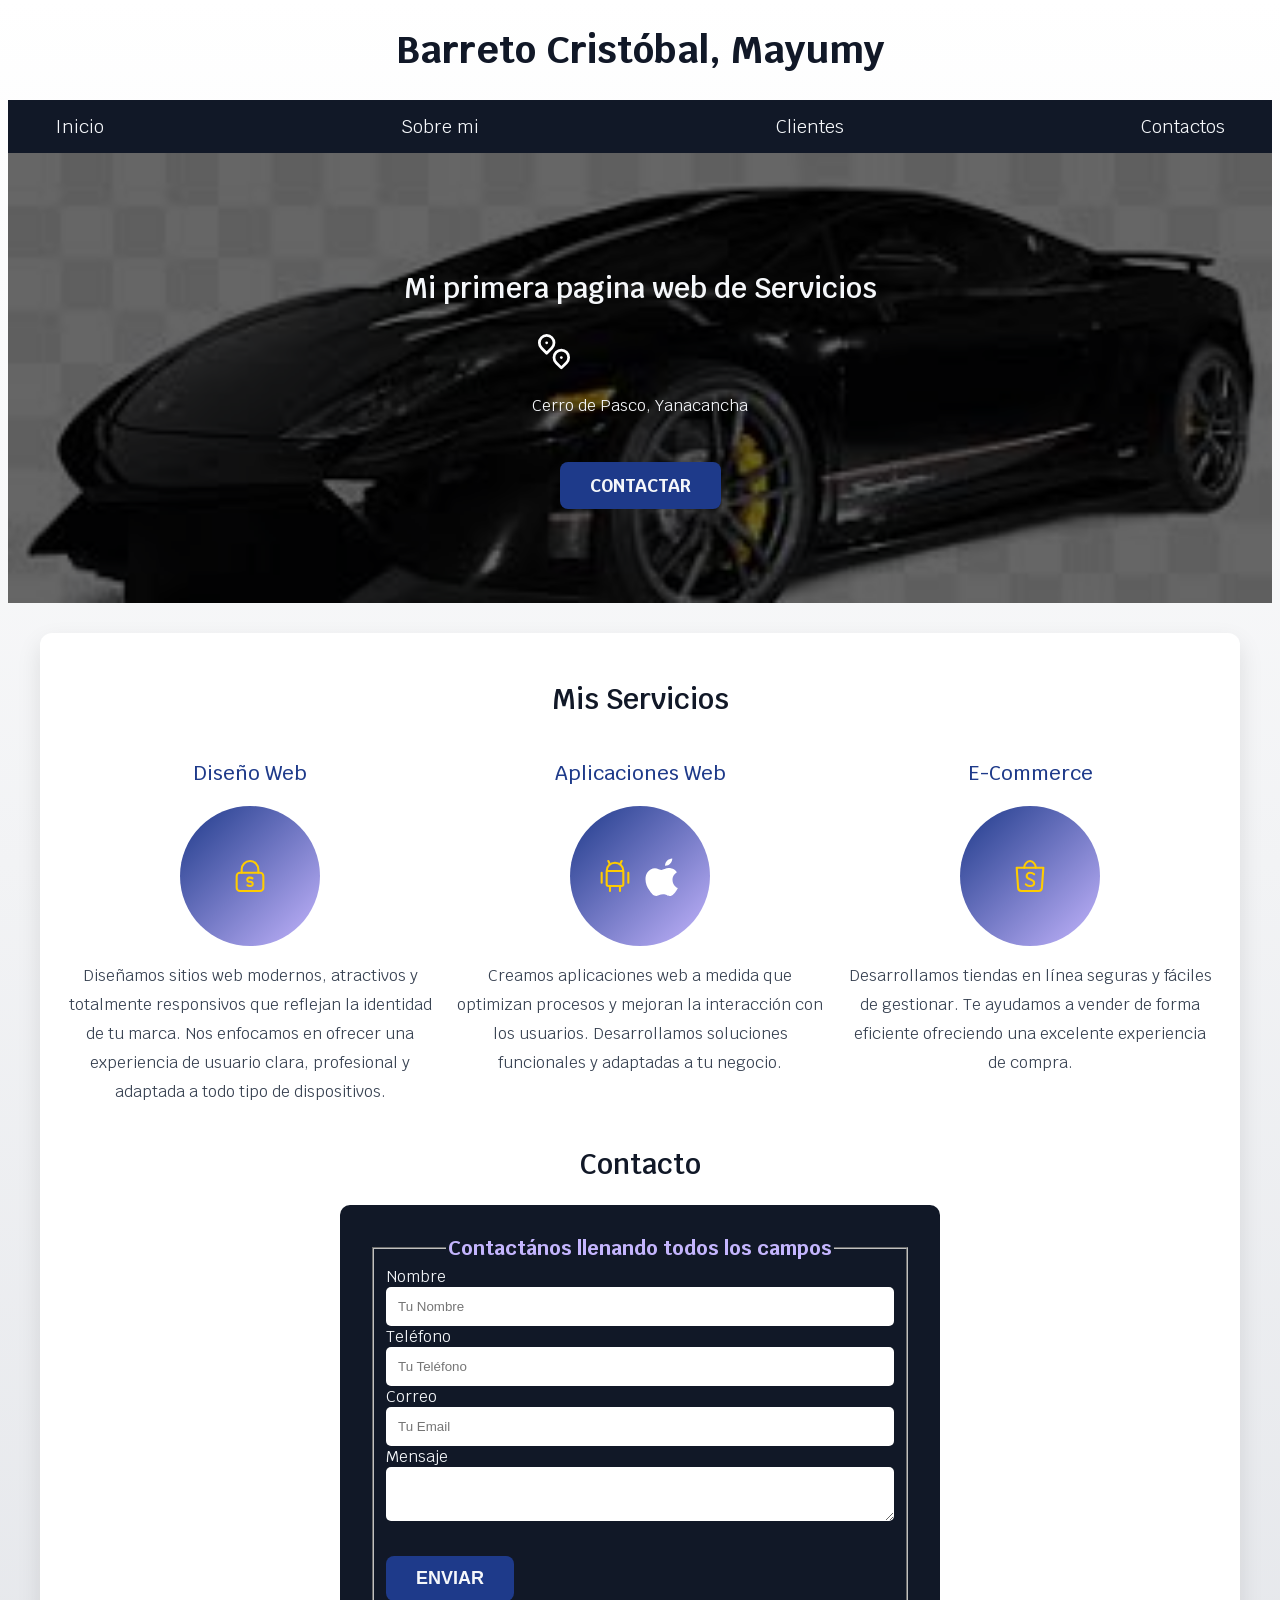
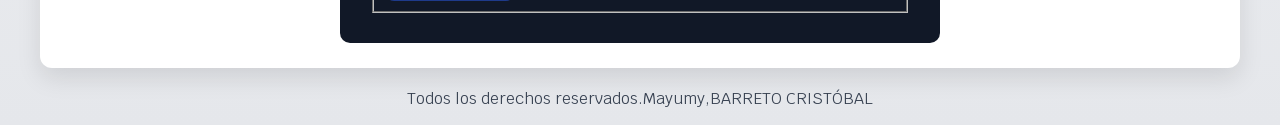
==== index.html @ f7bed1d0 "Ahora sí, primer commit" ====
<!DOCTYPE html>
<html lang="en">
<head>
    <meta charset="UTF-8">
    <meta name="viewport" content="width=device-width, initial-scale=1.0">
    <title>Diseñador Freelancer</title>
    <link rel="preload" href="css/normalize.css" as="style">
    <link rel="stylesheet" href="css/normalize.css">
    <link href="https://fonts.googleapis.com/css2?family=Krub:wght@400;700&display=swap" rel="stylesheet">
    <link rel="preload" href="css/styles.css" as="style">
    <link href="css/styles.css" rel="stylesheet">
   
    
</head>
<body>
    <header>
        <h1 class="titulo">Barreto Cristóbal, Mayumy </h1>
    </header>

    <div class="nav-bg">
        <nav class="navegacion-principal contenedor">
          <a href="index.html">Inicio</a>
          <a href="sobre-mi.html">Sobre mi</a>
          <a href="clientes.html">Clientes</a>
          <a href="contacto.html">Contactos</a>
        </nav>
    </div>
    
    <section class="hero">
        <div class="contenido-hero">
            <h2>Mi primera pagina web de Servicios </h2> 
            <div class="ubicacion">
                <svg xmlns="http://www.w3.org/2000/svg" width="44" height="44" viewBox="0 0 24 24" fill="none" stroke="#ffffff" stroke-width="1.5" stroke-linecap="round" stroke-linejoin="round" class="icon icon-tabler icons-tabler-outline icon-tabler-map-pins"><path stroke="none" d="M0 0h24v24H0z" fill="none"/><path d="M10.828 9.828a4 4 0 1 0 -5.656 0l2.828 2.829l2.828 -2.829" />
                    <path d="M8 7l0 .01" />
                    <path d="M18.828 17.828a4 4 0 1 0 -5.656 0l2.828 2.829l2.828 -2.829" />
                    <path d="M16 15l0 .01" />
                </svg>
                <p>Cerro de Pasco, Yanacancha</p>
            </div>
            <a class="boton" href="#">Contactar</a>
        </div> <!-- .contenido-hero --> 
    </section>
    
    <main class="contenedor sombra">
        <h2>Mis Servicios</h2>

        <div class="servicios">
            <section class="servicio">
                <h3>Diseño Web</h3>
                <div class="iconos">
                   <svg
  xmlns="http://www.w3.org/2000/svg"
  width="88"
  height="88"
  viewBox="0 0 24 24"
  fill="none"
  stroke="#ffcc00"
  stroke-width="1.25"
  stroke-linecap="round"
  stroke-linejoin="round"
>
  <path d="M4 10m0 2a2 2 0 0 1 2 -2h12a2 2 0 0 1 2 2v7a2 2 0 0 1 -2 2h-12a2 2 0 0 1 -2 -2z" />
  <path d="M7 10v-1.862c0 -2.838 2.239 -5.138 5 -5.138s5 2.3 5 5.138v1.862" />
  <path d="M10.485 17.577c.337 .29 .7 .423 1.515 .423h.413c.323 0 .633 -.133 .862 -.368a1.27 1.27 0 0 0 .356 -.886c0 -.332 -.128 -.65 -.356 -.886a1.203 1.203 0 0 0 -.862 -.368h-.826a1.2 1.2 0 0 1 -.861 -.367a1.27 1.27 0 0 1 -.356 -.886c0 -.332 .128 -.651 .356 -.886a1.2 1.2 0 0 1 .861 -.368h.413c.816 0 1.178 .133 1.515 .423" />
</svg>
                </div>
                <p>Diseñamos sitios web modernos, atractivos y totalmente responsivos que reflejan la identidad de tu marca. Nos enfocamos en ofrecer una experiencia de usuario clara, profesional y adaptada a todo tipo de dispositivos.
            </section>
        
            <section class="servicio">
                <h3>Aplicaciones Web</h3>
                <div class="iconos">
                     <svg xmlns="http://www.w3.org/2000/svg"
        width="50"
        height="50"
        viewBox="0 0 24 24"
        fill="none"
        stroke="#ffcc00"
        stroke-width="1.25"
        stroke-linecap="round"
        stroke-linejoin="round">
        <path d="M4 10l0 6" />
        <path d="M20 10l0 6" />
        <path d="M7 9h10v8a1 1 0 0 1 -1 1h-8a1 1 0 0 1 -1 -1v-8a5 5 0 0 1 10 0" />
        <path d="M8 3l1 2" />
        <path d="M16 3l-1 2" />
        <path d="M9 18l0 3" />
        <path d="M15 18l0 3" />
    </svg>

    <!-- Icono Apple -->
    <svg xmlns="http://www.w3.org/2000/svg"
        width="50"
        height="50"
        viewBox="0 0 24 24"
        fill="white">
        <path d="M16.365 1.43c0 1.14-.463 2.23-1.21 3.04-.75.82-1.98 1.45-3.09 1.37-.14-1.12.42-2.28 1.16-3.04.8-.83 2.18-1.43 3.14-1.37zM20.5 17.5c-.56 1.3-.82 1.88-1.53 2.98-.99 1.55-2.39 3.48-4.12 3.5-1.54.02-1.94-1-4.02-.99-2.08.01-2.53 1-4.07.97-1.73-.03-3.06-1.76-4.05-3.3C.4 18.02-.6 13.2 1.28 10.1c1.04-1.7 2.93-2.77 4.65-2.79 1.57-.02 3.05 1.07 4.02 1.07.97 0 2.79-1.32 4.7-1.12.8.03 3.05.32 4.5 2.44-.12.08-2.68 1.56-2.65 4.64.03 3.67 3.2 4.89 3.25 4.92z"/>
    </svg>


                    
                </div>
                <p>Creamos aplicaciones web a medida que optimizan procesos y mejoran la interacción con los usuarios. Desarrollamos soluciones funcionales y adaptadas a tu negocio.
            </section>

            <section class="servicio">
                <h3>E-Commerce</h3>
                <div class="iconos">
                    <svg
  xmlns="http://www.w3.org/2000/svg"
  width="88"
  height="88"
  viewBox="0 0 24 24"
  fill="none"
  stroke="#ffcc00"
  stroke-width="1.25"
  stroke-linecap="round"
  stroke-linejoin="round"
>
  <path d="M4 7l.867 12.143a2 2 0 0 0 2 1.857h10.276a2 2 0 0 0 2 -1.857l.867 -12.143h-16z" />
  <path d="M8.5 7c0 -1.653 1.5 -4 3.5 -4s3.5 2.347 3.5 4" />
  <path d="M9.5 17c.413 .462 1 1 2.5 1s2.5 -.897 2.5 -2s-1 -1.5 -2.5 -2s-2 -1.47 -2 -2c0 -1.104 1 -2 2 -2s1.5 0 2.5 1" />
</svg>
                </div>
                <p>Desarrollamos tiendas en línea seguras y fáciles de gestionar. Te ayudamos a vender de forma eficiente ofreciendo una excelente experiencia de compra.
        </div> <!--.servicios-->
    
        <section>
            <h2>Contacto</h2>

            <form class="formulario">
                <fieldset>
                    <legend>Contactános llenando todos los campos</legend>

                    <div class="contenedor-campos">
                        <div class="campo">
                            <label>Nombre</label>
                            <input class="input-text" type="text" placeholder="Tu Nombre">
                        </div>

                        <div class="campo">
                            <label>Teléfono</label>
                            <input class="input-text" type="tel" placeholder="Tu Teléfono">
                        </div>

                        <div class="campo">
                            <label>Correo</label>
                            <input class="input-text" type="email" placeholder="Tu Email">
                        </div>
                
                        <div class="campo">
                            <label>Mensaje</label>
                            <textarea class="input-text"></textarea>
                        </div>
                    </div> <!-- .contenedor-campos -->

                    <div class="alinear-derecha flex">
                        <input class="boton w-sm-100" type="submit" value="Enviar">
                    </div>
                </fieldset>
            </form>
        </section>

    </main>
    
    <footer class="footer">
        <p>Todos los derechos reservados.Mayumy,BARRETO CRISTÓBAL </p>
    </footer>



</body>
</html>
---- css/styles.css ----
:root {
    --blanco: #f5f7fa;
    --oscuro: #1f2937;
    --primario: #1e3a8a; /* azul elegante */
    --secundario: #111827; /* negro azulado */
    --gris: #374151;
    --grisClaro: #dbeafe;
    --acento: #c4b5fd; /* toque elegante */
}

/* Globales */
html {
    font-size: 62.5%;
    box-sizing: border-box;
    scroll-snap-type: y mandatory;
}

*, *:before, *:after {
    box-sizing: inherit;
}

body {
    font-size: 16px;
    font-family: 'Krub', sans-serif;
    background-image: linear-gradient(to top, #e5e7eb 0%, #ffffff 100%);
    color: var(--oscuro);
}

/* Contenedor */
.contenedor {
    max-width: 120rem;
    margin: 0 auto;
}

/* Botones */
.boton {
    background-color: var(--primario);
    color: var(--blanco);
    padding: 1.2rem 3rem;
    margin-top: 3rem;
    font-size: 1.8rem;
    text-decoration: none;
    text-transform: uppercase;
    font-weight: bold;
    border-radius: .8rem;
    border: none;
    transition: all .3s ease;
}

.boton:hover {
    background-color: var(--acento);
    color: var(--secundario);
    transform: translateY(-2px);
    cursor: pointer;
}

/* Sombra elegante */
.sombra {
    box-shadow: 0px 10px 25px rgba(0,0,0,0.1);
    background-color: #ffffff;
    padding: 2.5rem;
    border-radius: 1.2rem;
}

/* Tipografía */
h1 { font-size: 3.8rem; font-weight: 700; }
h2 { font-size: 2.8rem; font-weight: 600; }
h3 { font-size: 2rem; font-weight: 500; }

h1, h2, h3 {
    text-align: center;
    color: var(--secundario);
}

/* Navegación */
.nav-bg {
    background-color: var(--secundario);
}

.navegacion-principal {
    display: flex;
    flex-direction: column;
}

@media (min-width: 768px) {
    .navegacion-principal {
        flex-direction: row;
        justify-content: space-between;
    }
}

.navegacion-principal a {
    color: var(--blanco);
    text-decoration: none;
    font-size: 1.8rem;
    padding: 1.5rem;
    transition: all .3s ease;
}

.navegacion-principal a:hover {
    background-color: var(--primario);
    border-radius: .5rem;
}

/* Hero */
.hero {
    background-image: url(../img/hero.jpg);
    background-size: cover;
    height: 450px;
    position: relative;
    margin-bottom: 3rem;
}


.contenido-hero {
    position: absolute;
    width: 100%;
    background: rgba(0,0,0,0.6);
    height: 100%;
    display: flex;
    flex-direction: column;
    align-items: center;
    justify-content: center;
}

.contenido-hero h2,
.contenido-hero p {
    color: var(--blanco);
}

/* Servicios */
@media (min-width: 768px) {
    .servicios {
        display: grid;
        grid-template-columns: repeat(3, 1fr);
        gap: 2rem;
    }
}

.servicio {
    text-align: center;
}

.servicio h3 {
    color: var(--primario);
}

.servicio p {
    line-height: 1.8;
    color: var(--gris);
}

.servicio {
    display: flex;
    flex-direction: column;
    align-items: center;
    text-align: center;
}

.servicio .iconos {
    height: 14rem;
    width: 14rem;
    background: linear-gradient(135deg, var(--primario), var(--acento));
    border-radius: 50%;

    display: flex;
    justify-content: center;
    align-items: center;
    gap: 1rem;
}

.servicio .iconos svg {
    width: 40px;
    height: 40px;
    display: block;
}

/* Formulario */
.formulario {
    background-color: var(--secundario);
    width: min(60rem, 100%);
    margin: 0 auto;
    padding: 3rem;
    border-radius: 1rem;
}

.formulario legend {
    text-align: center;
    font-size: 2rem;
    font-weight: bold;
    color: var(--acento);
}

.campo label {
    color: var(--blanco);
}

.input-text {
    width: 100%;
    padding: 1.2rem;
    border-radius: .5rem;
    border: none;
}

/* Footer */
.footer {
    text-align: center;
    color: var(--gris);
    margin-top: 2rem;
}
---- css/styles.css ----
:root {
    --blanco: #f5f7fa;
    --oscuro: #1f2937;
    --primario: #1e3a8a; /* azul elegante */
    --secundario: #111827; /* negro azulado */
    --gris: #374151;
    --grisClaro: #dbeafe;
    --acento: #c4b5fd; /* toque elegante */
}

/* Globales */
html {
    font-size: 62.5%;
    box-sizing: border-box;
    scroll-snap-type: y mandatory;
}

*, *:before, *:after {
    box-sizing: inherit;
}

body {
    font-size: 16px;
    font-family: 'Krub', sans-serif;
    background-image: linear-gradient(to top, #e5e7eb 0%, #ffffff 100%);
    color: var(--oscuro);
}

/* Contenedor */
.contenedor {
    max-width: 120rem;
    margin: 0 auto;
}

/* Botones */
.boton {
    background-color: var(--primario);
    color: var(--blanco);
    padding: 1.2rem 3rem;
    margin-top: 3rem;
    font-size: 1.8rem;
    text-decoration: none;
    text-transform: uppercase;
    font-weight: bold;
    border-radius: .8rem;
    border: none;
    transition: all .3s ease;
}

.boton:hover {
    background-color: var(--acento);
    color: var(--secundario);
    transform: translateY(-2px);
    cursor: pointer;
}

/* Sombra elegante */
.sombra {
    box-shadow: 0px 10px 25px rgba(0,0,0,0.1);
    background-color: #ffffff;
    padding: 2.5rem;
    border-radius: 1.2rem;
}

/* Tipografía */
h1 { font-size: 3.8rem; font-weight: 700; }
h2 { font-size: 2.8rem; font-weight: 600; }
h3 { font-size: 2rem; font-weight: 500; }

h1, h2, h3 {
    text-align: center;
    color: var(--secundario);
}

/* Navegación */
.nav-bg {
    background-color: var(--secundario);
}

.navegacion-principal {
    display: flex;
    flex-direction: column;
}

@media (min-width: 768px) {
    .navegacion-principal {
        flex-direction: row;
        justify-content: space-between;
    }
}

.navegacion-principal a {
    color: var(--blanco);
    text-decoration: none;
    font-size: 1.8rem;
    padding: 1.5rem;
    transition: all .3s ease;
}

.navegacion-principal a:hover {
    background-color: var(--primario);
    border-radius: .5rem;
}

/* Hero */
.hero {
    background-image: url(../img/hero.jpg);
    background-size: cover;
    height: 450px;
    position: relative;
    margin-bottom: 3rem;
}


.contenido-hero {
    position: absolute;
    width: 100%;
    background: rgba(0,0,0,0.6);
    height: 100%;
    display: flex;
    flex-direction: column;
    align-items: center;
    justify-content: center;
}

.contenido-hero h2,
.contenido-hero p {
    color: var(--blanco);
}

/* Servicios */
@media (min-width: 768px) {
    .servicios {
        display: grid;
        grid-template-columns: repeat(3, 1fr);
        gap: 2rem;
    }
}

.servicio {
    text-align: center;
}

.servicio h3 {
    color: var(--primario);
}

.servicio p {
    line-height: 1.8;
    color: var(--gris);
}

.servicio {
    display: flex;
    flex-direction: column;
    align-items: center;
    text-align: center;
}

.servicio .iconos {
    height: 14rem;
    width: 14rem;
    background: linear-gradient(135deg, var(--primario), var(--acento));
    border-radius: 50%;

    display: flex;
    justify-content: center;
    align-items: center;
    gap: 1rem;
}

.servicio .iconos svg {
    width: 40px;
    height: 40px;
    display: block;
}

/* Formulario */
.formulario {
    background-color: var(--secundario);
    width: min(60rem, 100%);
    margin: 0 auto;
    padding: 3rem;
    border-radius: 1rem;
}

.formulario legend {
    text-align: center;
    font-size: 2rem;
    font-weight: bold;
    color: var(--acento);
}

.campo label {
    color: var(--blanco);
}

.input-text {
    width: 100%;
    padding: 1.2rem;
    border-radius: .5rem;
    border: none;
}

/* Footer */
.footer {
    text-align: center;
    color: var(--gris);
    margin-top: 2rem;
}
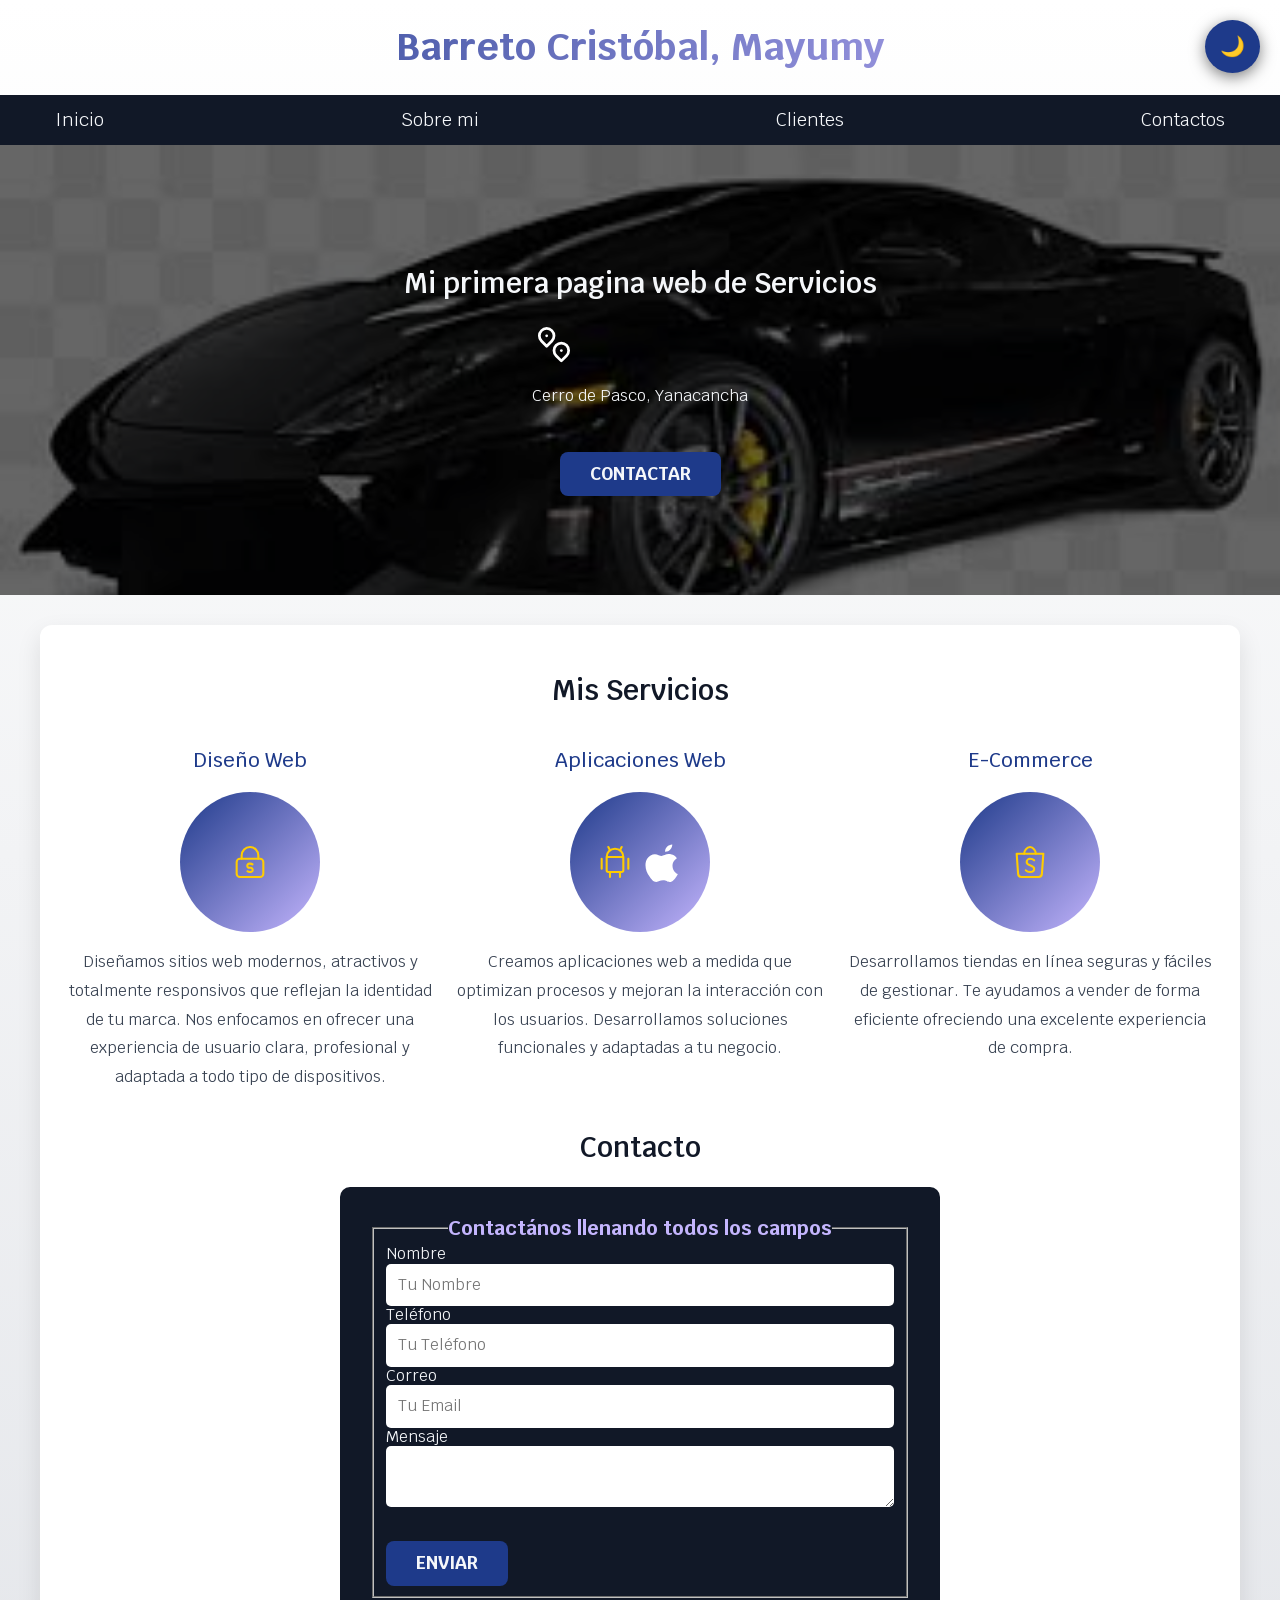
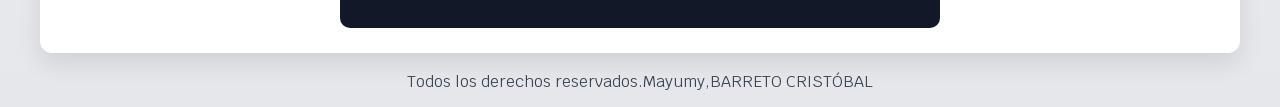
==== commit bbf6581d: "incremente las animaciones en java" ====
--- a/index.html
+++ b/index.html
@@ -12,6 +12,7 @@
    
     
 </head>
+
 <body>
     <header>
         <h1 class="titulo">Barreto Cristóbal, Mayumy </h1>
@@ -39,6 +40,7 @@
             </div>
             <a class="boton" href="#">Contactar</a>
         </div> <!-- .contenido-hero --> 
+       
     </section>
     
     <main class="contenedor sombra">
@@ -167,7 +169,8 @@
         <p>Todos los derechos reservados.Mayumy,BARRETO CRISTÓBAL </p>
     </footer>
 
-
+<button id="btntop"> ir arriba</button>    
+<script src="js/script.js"></script>
 
 </body>
 </html>
--- a/css/styles.css
+++ b/css/styles.css
@@ -209,3 +209,96 @@
     margin-top: 2rem;
 }
 
+/* --- ANIMACIÓN DE COLORES (NOMBRE) --- */
+.titulo {
+    background: linear-gradient(90deg, #1e3a8a, #c4b5fd, #1e3a8a);
+    background-size: 200%;
+    -webkit-background-clip: text;
+    background-clip: text;
+    color: transparent;
+    animation: colores 3s linear infinite;
+}
+@keyframes colores { to { background-position: 200%; } }
+
+/* --- MODO NOCHE TOTAL (Respetado) --- */
+body.dark, body.dark main, body.dark .sombra, body.dark footer { 
+    background-color: #0f172a !important; 
+    color: #f8fafc !important; 
+    background-image: none !important; 
+}
+body.dark h1, body.dark h2, body.dark h3 { 
+    color: #c4b5fd !important; 
+}
+
+/* --- BOTONES FLOTANTES CON ANIMACIÓN --- */
+.fijo { 
+    position: fixed !important; /* Mantiene el botón flotando en pantalla */
+    z-index: 9999; 
+    cursor: pointer; 
+    border: none; 
+    border-radius: 50%; 
+    padding: 15px; 
+    font-size: 20px;
+    background: #1e3a8a;
+    color: white;
+    box-shadow: 0px 4px 15px rgba(0,0,0,0.5);
+    transition: transform 0.3s ease, background 0.3s;
+}
+
+/* Animación al pasar el mouse */
+.fijo:hover { 
+    transform: scale(1.2) rotate(10deg); 
+    background: #c4b5fd;
+}
+
+/* Posiciones exactas */
+#btntop { bottom: 20px; right: 20px; display: none; }
+#btnTheme { top: 20px; right: 20px; }
+
+/* --- BOTÓN VOLVER ARRIBA ANIMADO --- */
+#btntop {
+    display: none;
+    position: fixed;
+    bottom: 60px;
+    right: 30px;
+    z-index: 1000;
+    width: 100px;
+    height: 100px;
+    border-radius: 50%; /* Figura CIRCULAR */
+    border: none;
+    cursor: pointer;
+    background: linear-gradient(135deg, #1e388a, #c4b5fd); /* COLORES */
+    color: white;
+    font-size: 1.2rem;
+    box-shadow: 0 5px 15px rgba(0,0,0,0.3);
+    transition: all 0.3s ease-in-out;
+    /* Animación de "latido" constante */
+    animation: pulsoBoton 2s infinite;
+}
+
+@keyframes pulsoBoton {
+    0% { transform: scale(1); box-shadow: 0 0 0 0 rgba(30, 58, 138, 0.7); }
+    70% { transform: scale(1.05); box-shadow: 0 0 0 10px rgba(30, 58, 138, 0); }
+    100% { transform: scale(1); box-shadow: 0 0 0 0 rgba(30, 58, 138, 0); }
+}
+
+#btntop:hover {
+    transform: translateY(-5px) scale(1.1); /* Se eleva al pasar el mouse */
+    filter: brightness(1.2);
+}
+
+/* --- MODO NOCHE TOTAL Y ANIMACIONES DE TÍTULOS --- */
+body.dark {
+    background-color: #111827 !important;
+    color: white !important;
+}
+
+body.dark .titulo {
+    animation: pulsoColores 4s infinite; /* ANIMACIÓN DE TÍTULO */
+}
+
+@keyframes pulsoColores {
+    0%, 100% { color: #c4b5fd; text-shadow: 0 0 5px #c4b5fd; }
+    50% { color: #f8fafc; text-shadow: 0 0 10px #f8fafc; }
+}
+
--- a/css/styles.css
+++ b/css/styles.css
@@ -209,3 +209,96 @@
     margin-top: 2rem;
 }
 
+/* --- ANIMACIÓN DE COLORES (NOMBRE) --- */
+.titulo {
+    background: linear-gradient(90deg, #1e3a8a, #c4b5fd, #1e3a8a);
+    background-size: 200%;
+    -webkit-background-clip: text;
+    background-clip: text;
+    color: transparent;
+    animation: colores 3s linear infinite;
+}
+@keyframes colores { to { background-position: 200%; } }
+
+/* --- MODO NOCHE TOTAL (Respetado) --- */
+body.dark, body.dark main, body.dark .sombra, body.dark footer { 
+    background-color: #0f172a !important; 
+    color: #f8fafc !important; 
+    background-image: none !important; 
+}
+body.dark h1, body.dark h2, body.dark h3 { 
+    color: #c4b5fd !important; 
+}
+
+/* --- BOTONES FLOTANTES CON ANIMACIÓN --- */
+.fijo { 
+    position: fixed !important; /* Mantiene el botón flotando en pantalla */
+    z-index: 9999; 
+    cursor: pointer; 
+    border: none; 
+    border-radius: 50%; 
+    padding: 15px; 
+    font-size: 20px;
+    background: #1e3a8a;
+    color: white;
+    box-shadow: 0px 4px 15px rgba(0,0,0,0.5);
+    transition: transform 0.3s ease, background 0.3s;
+}
+
+/* Animación al pasar el mouse */
+.fijo:hover { 
+    transform: scale(1.2) rotate(10deg); 
+    background: #c4b5fd;
+}
+
+/* Posiciones exactas */
+#btntop { bottom: 20px; right: 20px; display: none; }
+#btnTheme { top: 20px; right: 20px; }
+
+/* --- BOTÓN VOLVER ARRIBA ANIMADO --- */
+#btntop {
+    display: none;
+    position: fixed;
+    bottom: 60px;
+    right: 30px;
+    z-index: 1000;
+    width: 100px;
+    height: 100px;
+    border-radius: 50%; /* Figura CIRCULAR */
+    border: none;
+    cursor: pointer;
+    background: linear-gradient(135deg, #1e388a, #c4b5fd); /* COLORES */
+    color: white;
+    font-size: 1.2rem;
+    box-shadow: 0 5px 15px rgba(0,0,0,0.3);
+    transition: all 0.3s ease-in-out;
+    /* Animación de "latido" constante */
+    animation: pulsoBoton 2s infinite;
+}
+
+@keyframes pulsoBoton {
+    0% { transform: scale(1); box-shadow: 0 0 0 0 rgba(30, 58, 138, 0.7); }
+    70% { transform: scale(1.05); box-shadow: 0 0 0 10px rgba(30, 58, 138, 0); }
+    100% { transform: scale(1); box-shadow: 0 0 0 0 rgba(30, 58, 138, 0); }
+}
+
+#btntop:hover {
+    transform: translateY(-5px) scale(1.1); /* Se eleva al pasar el mouse */
+    filter: brightness(1.2);
+}
+
+/* --- MODO NOCHE TOTAL Y ANIMACIONES DE TÍTULOS --- */
+body.dark {
+    background-color: #111827 !important;
+    color: white !important;
+}
+
+body.dark .titulo {
+    animation: pulsoColores 4s infinite; /* ANIMACIÓN DE TÍTULO */
+}
+
+@keyframes pulsoColores {
+    0%, 100% { color: #c4b5fd; text-shadow: 0 0 5px #c4b5fd; }
+    50% { color: #f8fafc; text-shadow: 0 0 10px #f8fafc; }
+}
+
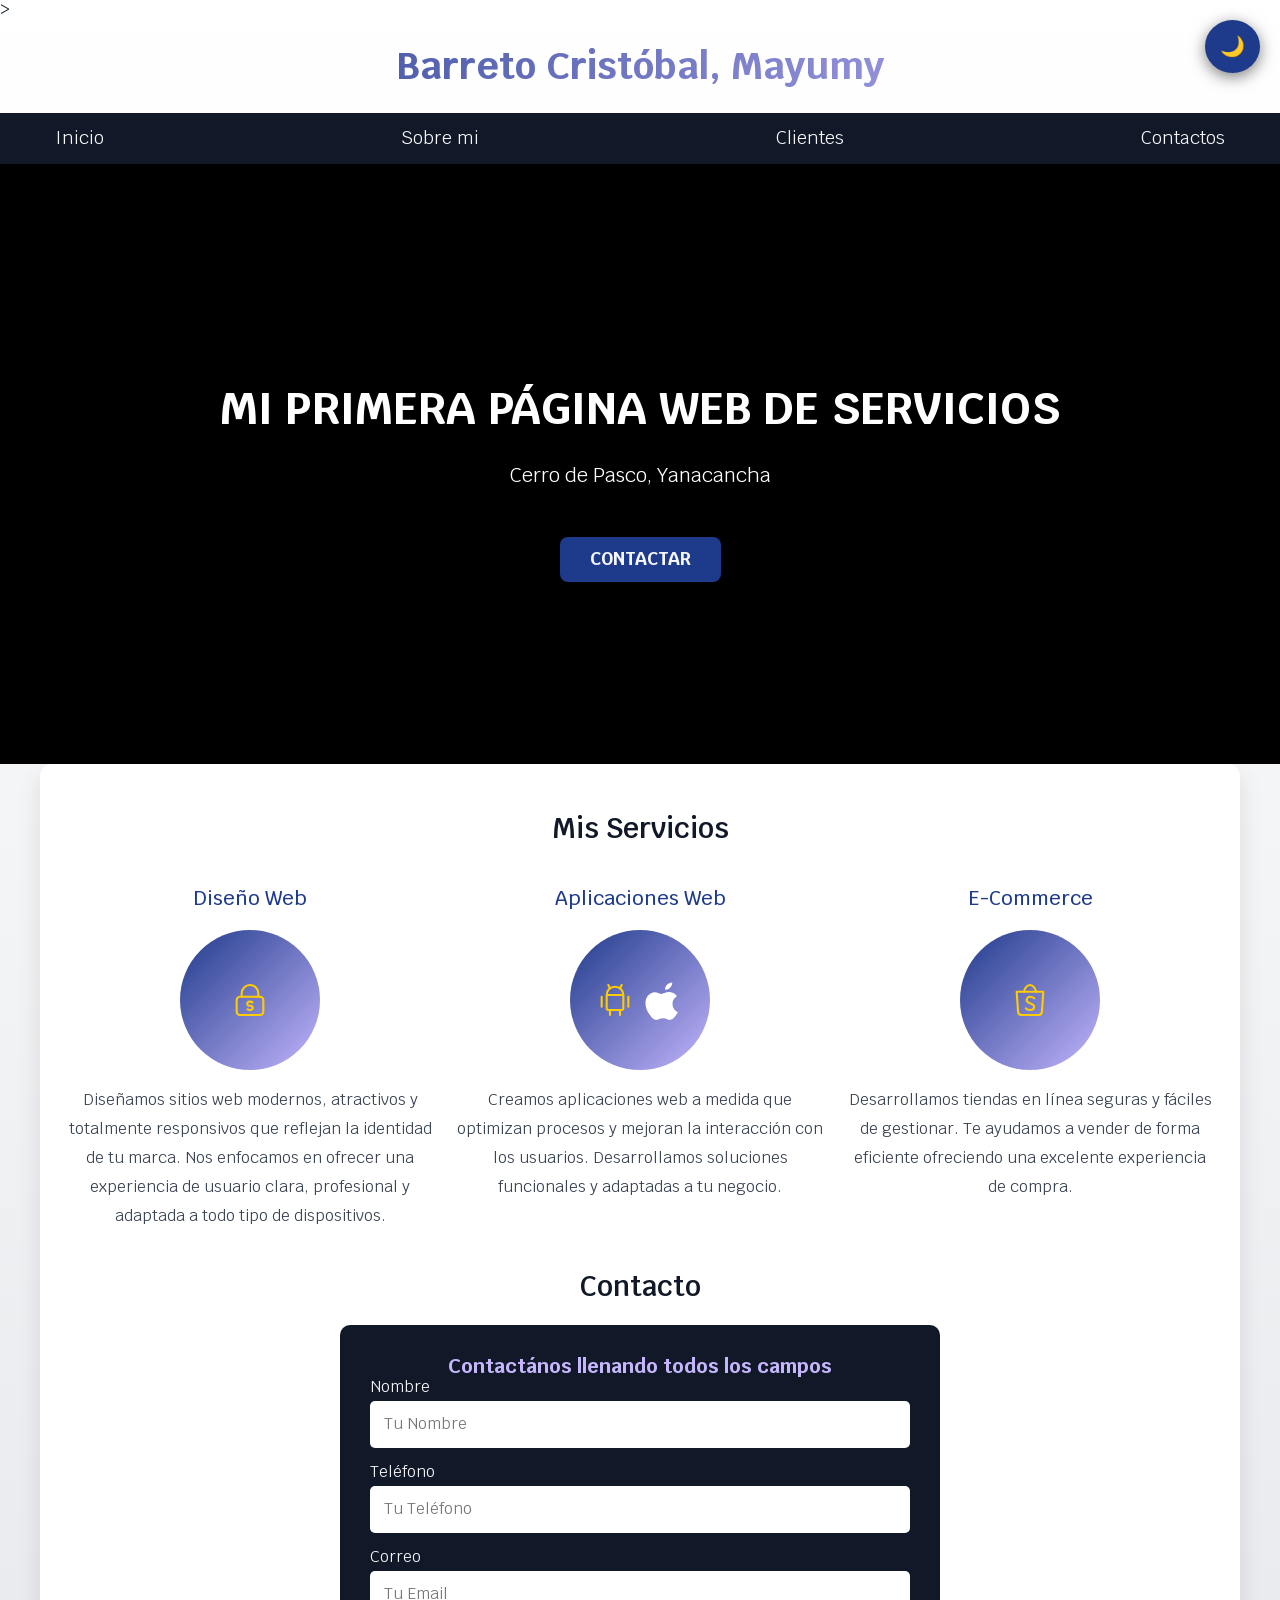
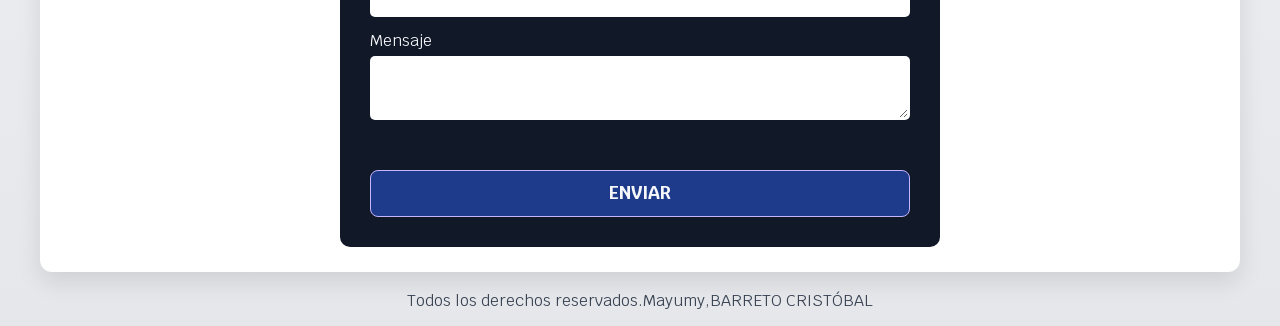
==== commit 435afa5b: "se agrego php" ====
--- a/index.html
+++ b/index.html
@@ -3,15 +3,14 @@
 <head>
     <meta charset="UTF-8">
     <meta name="viewport" content="width=device-width, initial-scale=1.0">
-    <title>Diseñador Freelancer</title>
-    <link rel="preload" href="css/normalize.css" as="style">
+    <title>Barreto Cristóbal, Mayumy | Web Services</title>
+    
+    <link href="https://fonts.googleapis.com/css2?family=Krub:wght@400;700&display=swap" rel="stylesheet">
+    
     <link rel="stylesheet" href="css/normalize.css">
-    <link href="https://fonts.googleapis.com/css2?family=Krub:wght@400;700&display=swap" rel="stylesheet">
-    <link rel="preload" href="css/styles.css" as="style">
-    <link href="css/styles.css" rel="stylesheet">
-   
     
-</head>
+    <link rel="stylesheet" href="css/styles.css?v=2.0">
+</head>>
 
 <body>
     <header>
@@ -28,20 +27,18 @@
     </div>
     
     <section class="hero">
-        <div class="contenido-hero">
-            <h2>Mi primera pagina web de Servicios </h2> 
-            <div class="ubicacion">
-                <svg xmlns="http://www.w3.org/2000/svg" width="44" height="44" viewBox="0 0 24 24" fill="none" stroke="#ffffff" stroke-width="1.5" stroke-linecap="round" stroke-linejoin="round" class="icon icon-tabler icons-tabler-outline icon-tabler-map-pins"><path stroke="none" d="M0 0h24v24H0z" fill="none"/><path d="M10.828 9.828a4 4 0 1 0 -5.656 0l2.828 2.829l2.828 -2.829" />
-                    <path d="M8 7l0 .01" />
-                    <path d="M18.828 17.828a4 4 0 1 0 -5.656 0l2.828 2.829l2.828 -2.829" />
-                    <path d="M16 15l0 .01" />
-                </svg>
-                <p>Cerro de Pasco, Yanacancha</p>
-            </div>
-            <a class="boton" href="#">Contactar</a>
-        </div> <!-- .contenido-hero --> 
-       
-    </section>
+    <video autoplay muted loop playsinline class="video-bg">
+        <source src="img/video-carro.mp4" type="video/mp4">
+    </video>
+
+    <div class="contenido-hero">
+        <h2>Mi primera página web de Servicios</h2> 
+        <div class="ubicacion">
+            <p>Cerro de Pasco, Yanacancha</p>
+        </div>
+        <a class="boton" href="#contacto-home">Contactar</a>
+    </div> 
+</section>
     
     <main class="contenedor sombra">
         <h2>Mis Servicios</h2>
@@ -128,40 +125,39 @@
         </div> <!--.servicios-->
     
         <section>
-            <h2>Contacto</h2>
+    <h2>Contacto</h2>
 
-            <form class="formulario">
-                <fieldset>
-                    <legend>Contactános llenando todos los campos</legend>
+    <form id="contacto-home" class="formulario" method="POST" action="guardar_index.php">
+        <fieldset>
+            <legend>Contactános llenando todos los campos</legend>
+            <input type="hidden" name="origen" value="Inicio">
 
-                    <div class="contenedor-campos">
-                        <div class="campo">
-                            <label>Nombre</label>
-                            <input class="input-text" type="text" placeholder="Tu Nombre">
-                        </div>
+            <div class="contenedor-campos">
+                <div class="campo">
+                    <label for="nombre">Nombre</label>
+                    <input class="input-text" type="text" id="nombre" name="nombre" placeholder="Tu Nombre" required>
+                </div>
 
-                        <div class="campo">
-                            <label>Teléfono</label>
-                            <input class="input-text" type="tel" placeholder="Tu Teléfono">
-                        </div>
+                <div class="campo">
+                    <label for="telefono">Teléfono</label>
+                    <input class="input-text" type="tel" id="telefono" name="telefono" placeholder="Tu Teléfono" required>
+                </div>
 
-                        <div class="campo">
-                            <label>Correo</label>
-                            <input class="input-text" type="email" placeholder="Tu Email">
-                        </div>
-                
-                        <div class="campo">
-                            <label>Mensaje</label>
-                            <textarea class="input-text"></textarea>
-                        </div>
-                    </div> <!-- .contenedor-campos -->
+                <div class="campo">
+                    <label for="correo">Correo</label>
+                    <input class="input-text" type="email" id="correo" name="correo" placeholder="Tu Email" required>
+                </div>
 
-                    <div class="alinear-derecha flex">
-                        <input class="boton w-sm-100" type="submit" value="Enviar">
-                    </div>
-                </fieldset>
-            </form>
-        </section>
+                <div class="campo">
+                    <label for="mensaje">Mensaje</label>
+                    <textarea class="input-text" id="mensaje" name="mensaje" required></textarea>
+                </div>
+            </div> <div class="alinear-derecha flex">
+                <input class="boton w-sm-100" type="submit" value="ENVIAR">
+            </div>
+        </fieldset>
+    </form>
+</section>
 
     </main>
     
--- a/css/styles.css
+++ b/css/styles.css
@@ -12,7 +12,7 @@
 html {
     font-size: 62.5%;
     box-sizing: border-box;
-    scroll-snap-type: y mandatory;
+    scroll-behavior: smooth; /* <--- AGREGA ESTA LÍNEA */
 }
 
 *, *:before, *:after {
@@ -102,32 +102,60 @@
     border-radius: .5rem;
 }
 
-/* Hero */
 .hero {
-    background-image: url(../img/hero.jpg);
-    background-size: cover;
-    height: 450px;
     position: relative;
-    margin-bottom: 3rem;
-}
-
-
+    height: 600px; /* Altura fija para que no se vea vacío */
+    width: 100%;
+    overflow: hidden;
+    background-color: #000; /* Fondo negro por si el video falla */
+}
+
+.video-bg {
+    position: absolute;
+    top: 50%;
+    left: 50%;
+    min-width: 100%;
+    min-height: 100%;
+    width: auto;
+    height: auto;
+    transform: translate(-50%, -50%);
+    object-fit: cover;
+    z-index: 0;
+}
+
+/* Esto controla todo el texto que está sobre el video */
+.contenido-hero h2 {
+    color: #ffffff !important; /* Blanco puro */
+    font-size: 4.5rem;         /* Tamaño grande */
+    font-weight: 700;          /* Letra gruesa */
+    text-align: center;
+    text-transform: uppercase;
+    /* Sombras para que se lea aunque el video sea claro u oscuro */
+    text-shadow: 2px 4px 10px rgba(0, 0, 0, 0.9); 
+    margin-bottom: 1rem;
+}
+
+.contenido-hero p {
+    color: #ffffff !important; /* Blanco para la ubicación */
+    font-size: 2rem;
+    font-weight: 400;
+    text-shadow: 1px 2px 5px rgba(0, 0, 0, 0.8);
+}
+
+/* Ajuste de la capa oscura para que no sea tan negra y se vea el carro */
 .contenido-hero {
     position: absolute;
+    top: 0;
+    left: 0;
     width: 100%;
-    background: rgba(0,0,0,0.6);
     height: 100%;
+    background-color: rgba(0, 0, 0, 0.3); /* Un poco más transparente para ver el auto */
     display: flex;
     flex-direction: column;
     align-items: center;
     justify-content: center;
-}
-
-.contenido-hero h2,
-.contenido-hero p {
-    color: var(--blanco);
-}
-
+    z-index: 2;
+}
 /* Servicios */
 @media (min-width: 768px) {
     .servicios {
@@ -182,6 +210,7 @@
     margin: 0 auto;
     padding: 3rem;
     border-radius: 1rem;
+    height: auto; /* Permite que el cuadro crezca si el mensaje es largo */
 }
 
 .formulario legend {
@@ -193,15 +222,33 @@
 
 .campo label {
     color: var(--blanco);
-}
-
+    display: block;
+    margin-bottom: 0.5rem;
+}
 .input-text {
     width: 100%;
     padding: 1.2rem;
     border-radius: .5rem;
-    border: none;
-}
-
+    border: 2px solid transparent; 
+    transition: all 0.3s ease; 
+    font-family: inherit;
+    margin-bottom: 1.5rem; /* Espacio entre cuadros */
+}
+
+/* EFECTO PRO AL ESCRIBIR */
+.input-text:focus {
+    outline: none;
+    border: 2px solid var(--acento) !important; 
+    background-color: #ffffff;
+    color: #000000; 
+    box-shadow: 0 0 15px rgba(196, 181, 253, 0.5); 
+}
+.formulario .boton {
+    display: block;
+    width: 100%; /* Botón ancho en móviles */
+    background-color: var(--primario);
+    border: 1px solid var(--acento);
+}
 /* Footer */
 .footer {
     text-align: center;
@@ -301,4 +348,40 @@
     0%, 100% { color: #c4b5fd; text-shadow: 0 0 5px #c4b5fd; }
     50% { color: #f8fafc; text-shadow: 0 0 10px #f8fafc; }
 }
-
+/* Cuando el usuario hace clic para escribir */
+.input-text:focus {
+    outline: none;
+    border: 2px solid var(--acento) !important; /* Usa el color lila que ya tienes */
+    background-color: #ffffff;
+    color: #000000; /* Texto negro para que se lea perfecto */
+    box-shadow: 0 0 15px rgba(196, 181, 253, 0.5); /* Resplandor lila */
+}
+
+/* Mejora visual de los campos */
+.input-text {
+    transition: all 0.3s ease; /* Para que el cambio de color sea suave */
+}
+fieldset {
+    border: none; /* Quita la línea blanca doble */
+    padding: 0;
+    margin: 0;
+}
+/* Estilos para el Modo Oscuro */
+body.dark { background-color: #1a1a1a; }
+body.dark h2 { color: #ffffff; }
+body.dark h3, 
+body.dark .servicio h3 {
+    color: #ffffff !important; /* Blanco puro para máxima visibilidad */
+    text-shadow: 0 0 10px rgba(196, 181, 253, 0.6); /* Resplandor lila suave */
+}
+
+body.dark .servicio p, 
+body.dark .ubicacion p {
+    color: #dbeafe !important; /* Un azul muy clarito para los párrafos */
+}
+
+/* Para que los títulos de los servicios no se pierdan */
+body.dark .servicio h3 {
+    font-weight: bold;
+    letter-spacing: 1px;
+}
